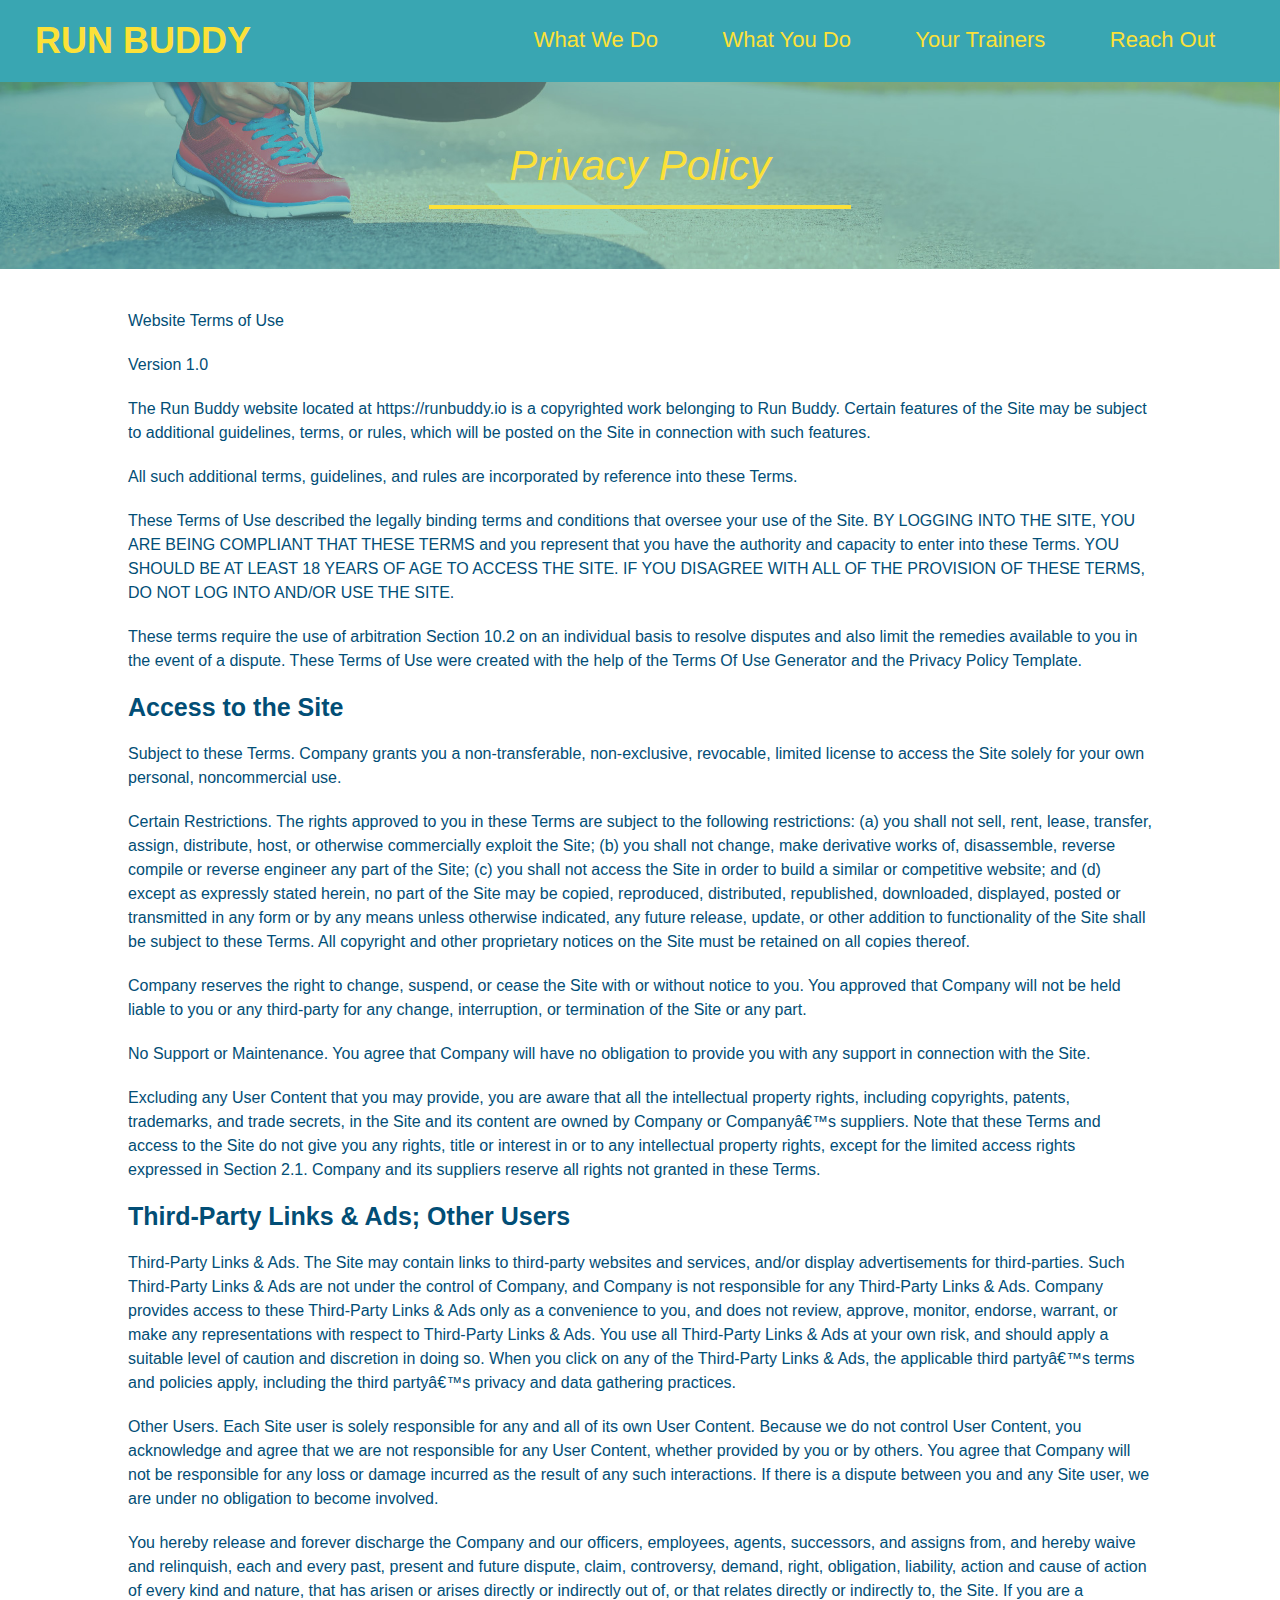
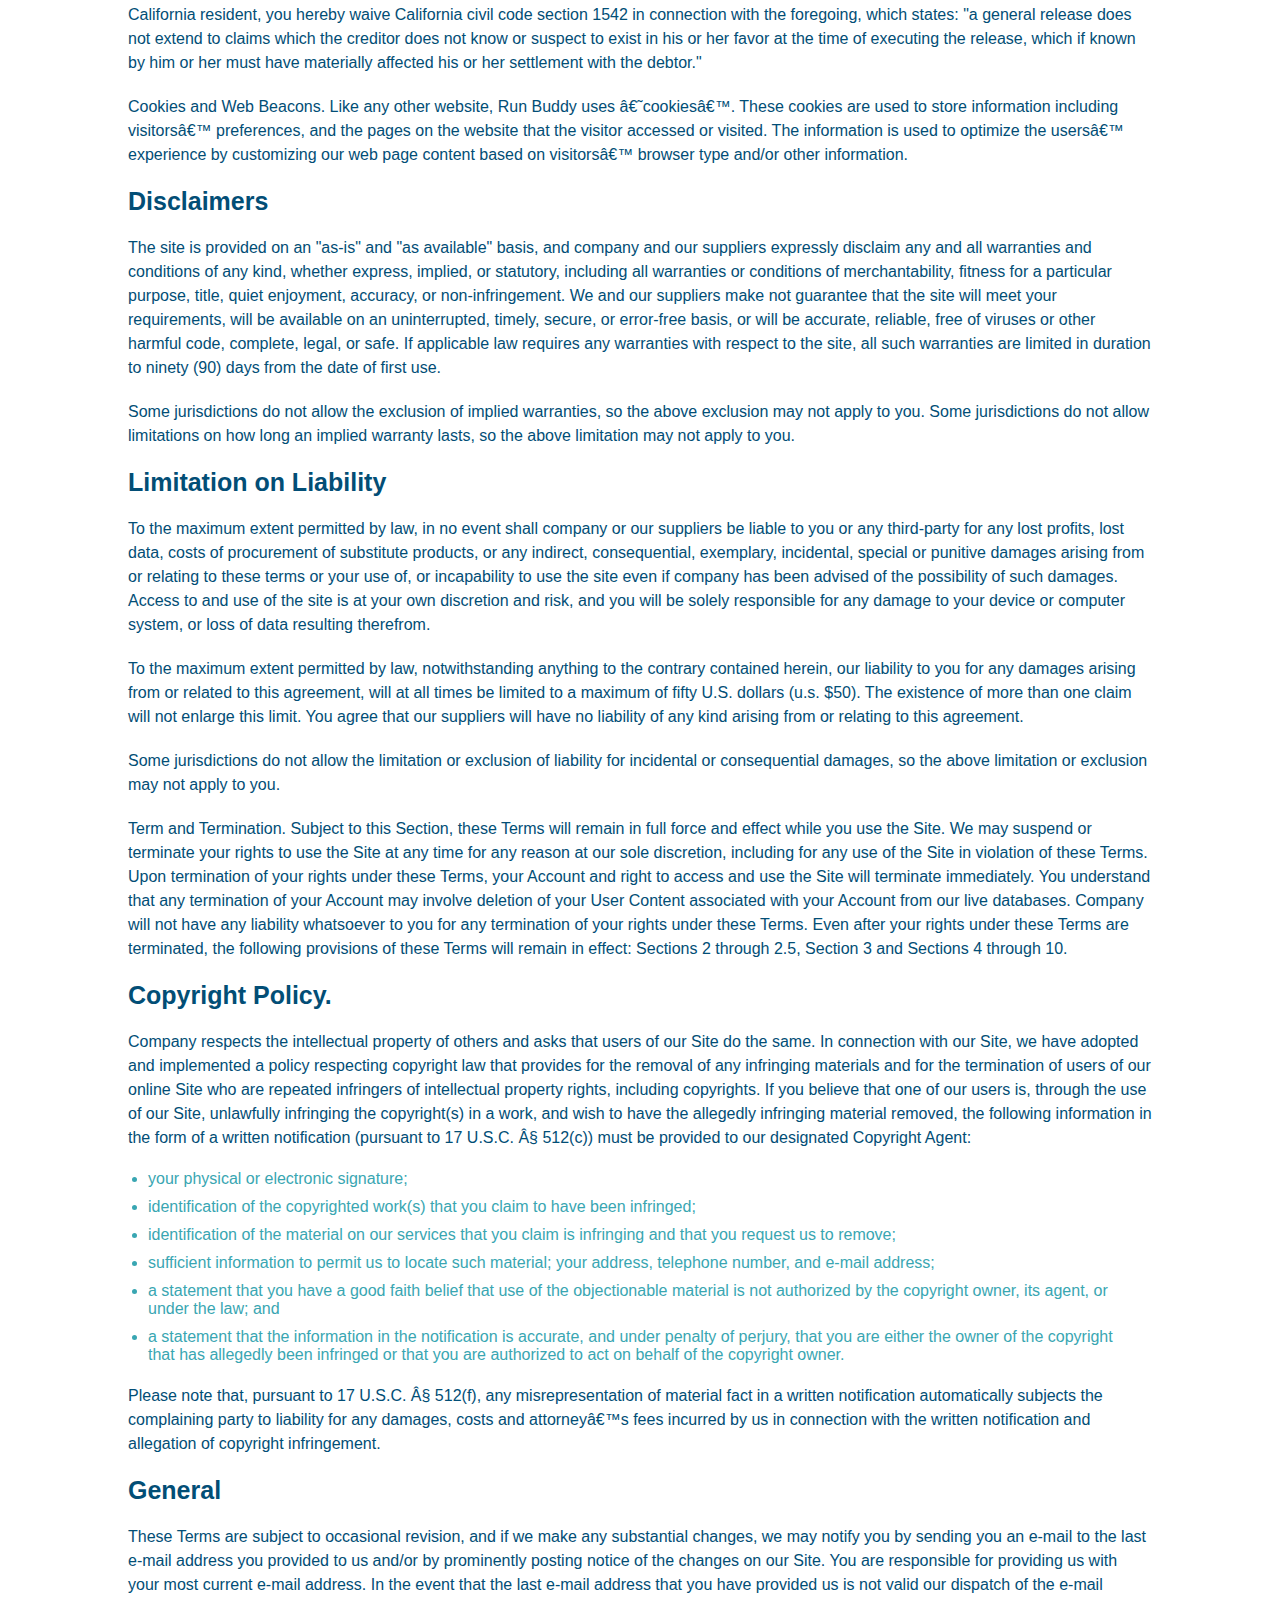
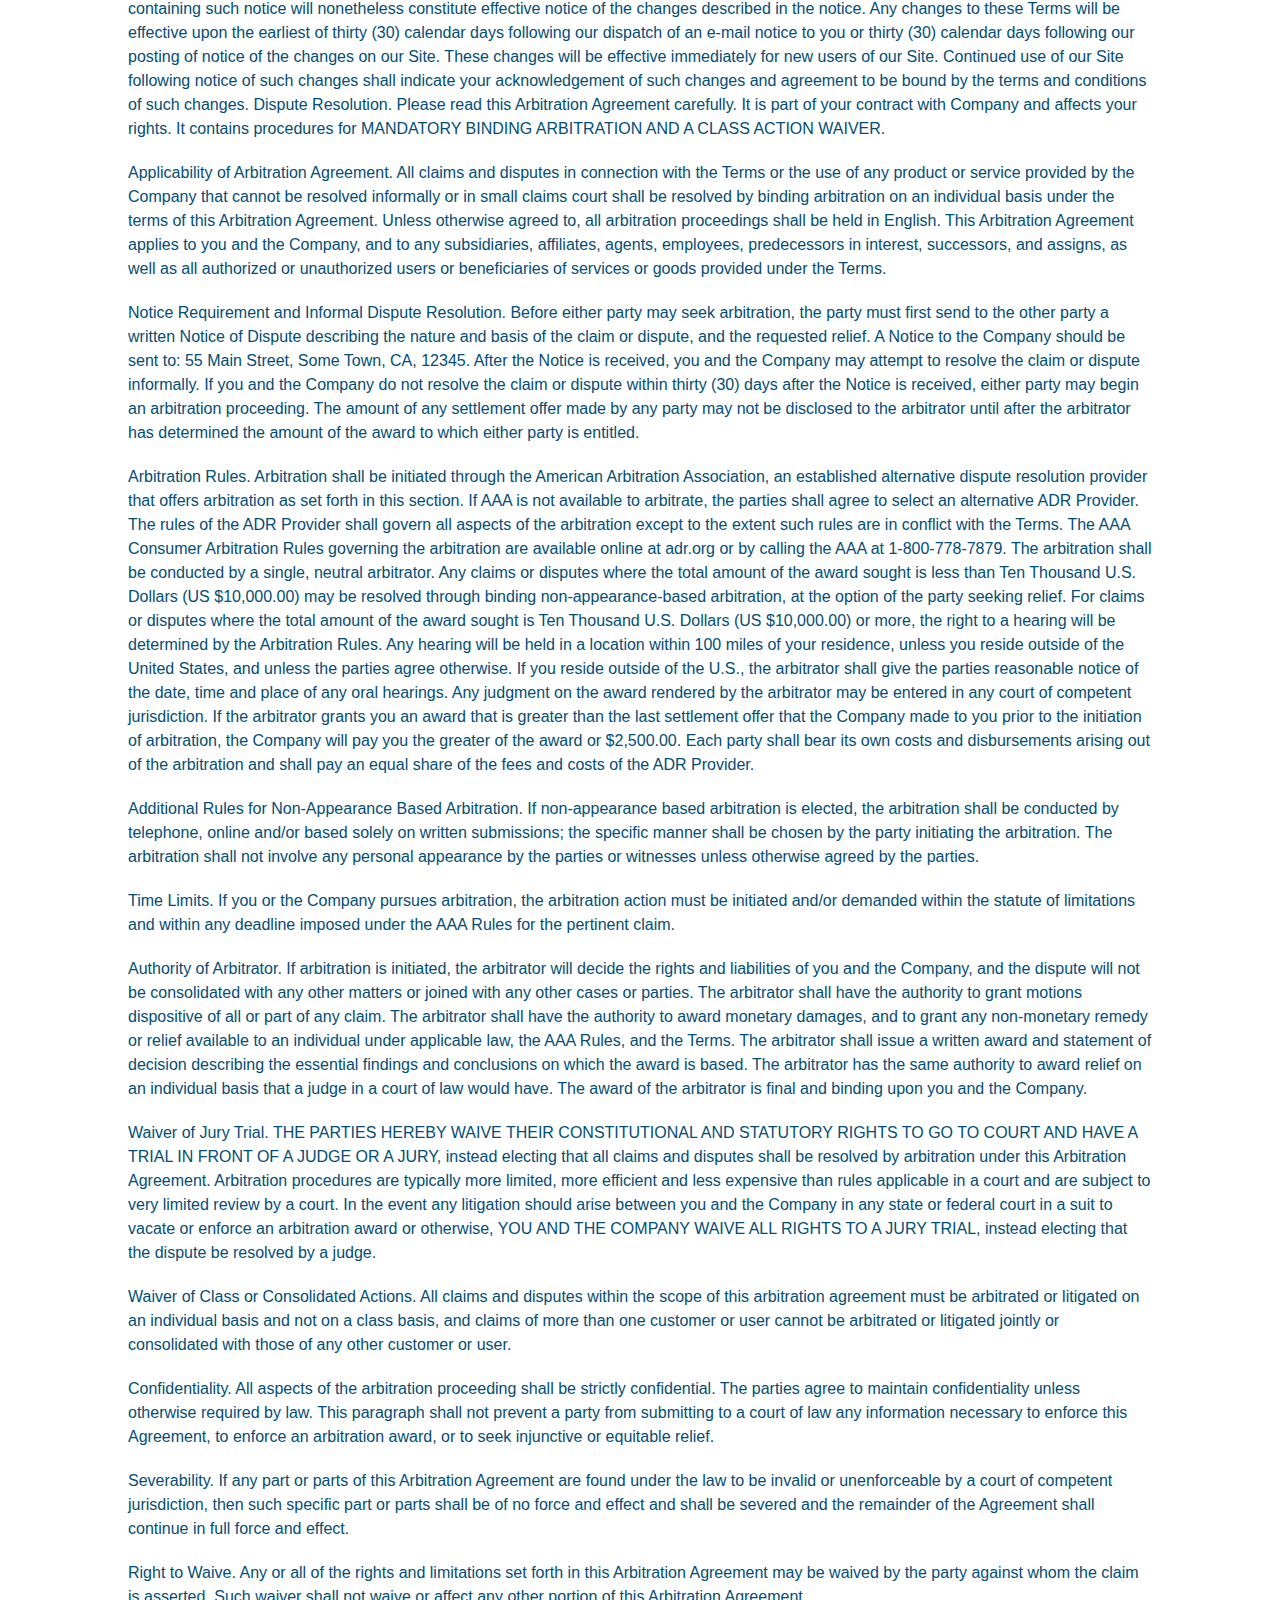
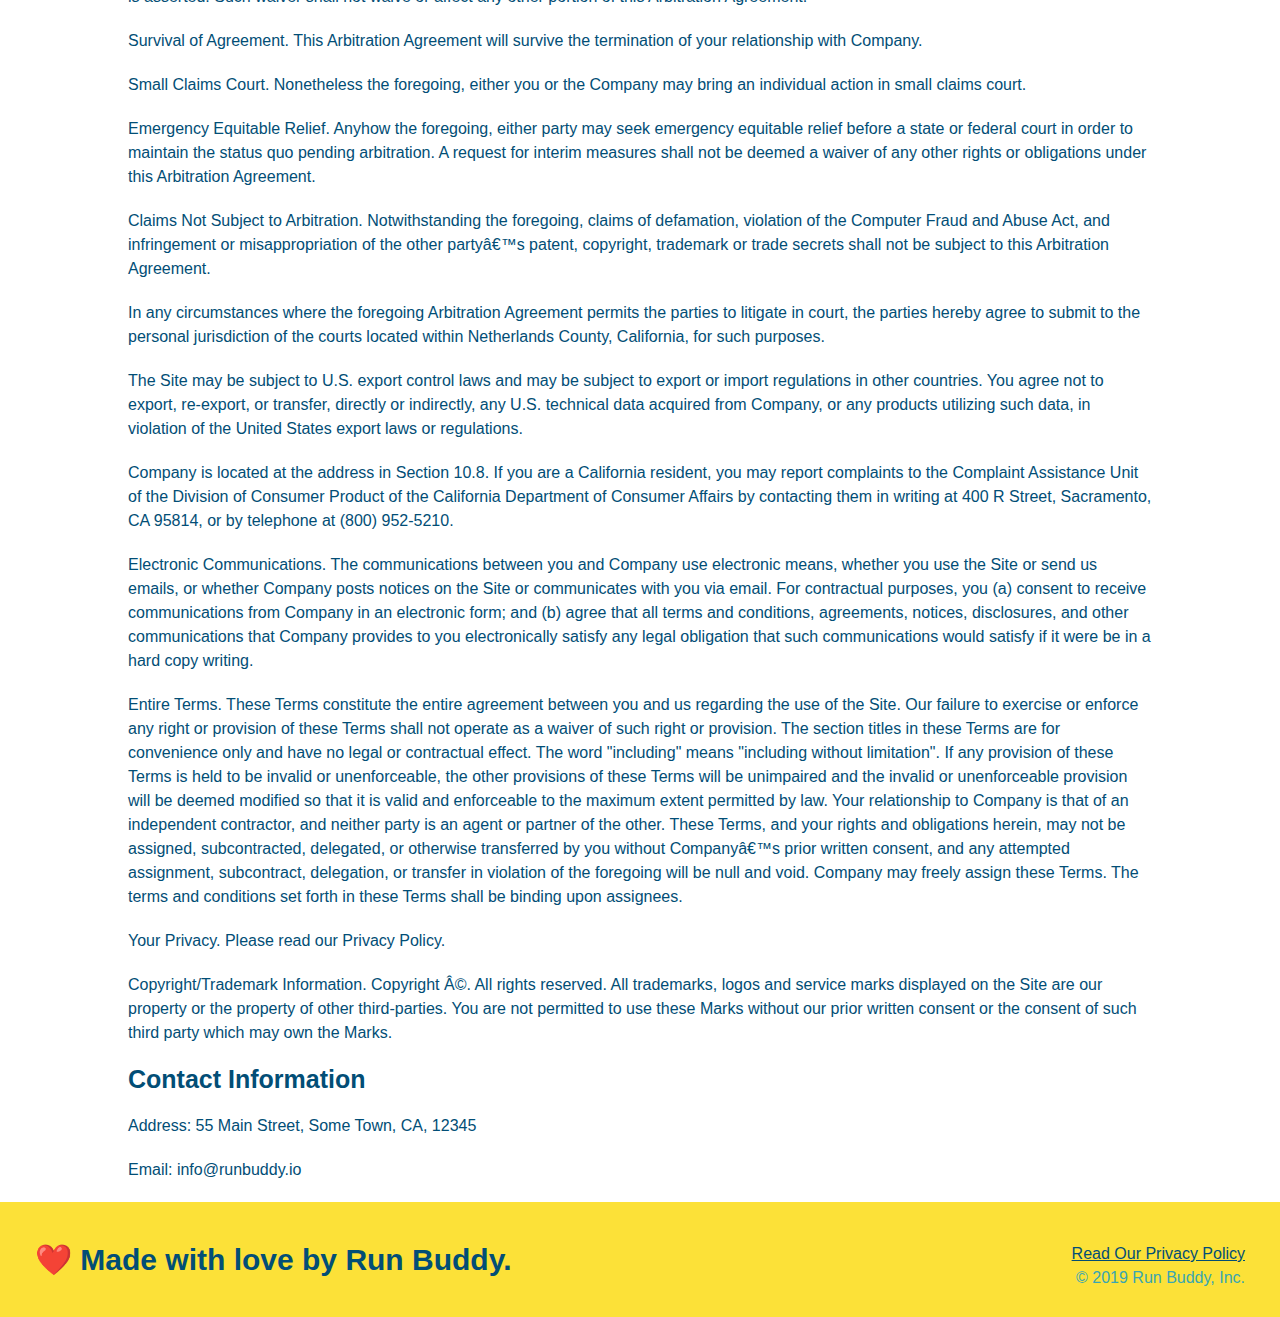
==== privacy-policy.html @ 706ceb92 "adding privacy policy" ====
<!DOCTYPE html>
<html lang="en">

<head>
  <meta charset="UTF-8" />
  <title>Privacy Policy - Run Buddy</title>
  <link rel="stylesheet" href="./assets/css/style.css" />
  <link rel="stylesheet" href="./assets/css/secondary-styles.css" />

</head>

<body>
  <header>
    <h1>
      <a href="/">
        RUN BUDDY
      </a>
    </h1>
    <nav>
      <!-- Unordered list element -->
      <ul>
        <!-- List item element-->
        <li>
          <!-- Anchor element -->
          <a href="./index.html#what-we-do">What We Do</a>
        </li>
        <li>
          <a href="./index.html#what-you-do">What You Do</a>
        </li>
        <li>
          <a href="./index.html#your-trainers">Your Trainers</a>
        </li>
        <li>
          <a href="./index.html#reach-out">Reach Out</a>
        </li>
      </ul>
    </nav>
  </header>

  <section class="hero">
    <h2 class="page-title">
      Privacy Policy
    </h2>
  </section>

  <article class="secondary-content">

    <p>
      Website Terms of Use
    </p>

    <p>
      Version 1.0
    </p>

    <p>
      The Run Buddy website located at https://runbuddy.io is a copyrighted work belonging to Run Buddy. Certain
      features of the Site may be subject to additional guidelines, terms, or rules, which will be posted on the Site
      in connection with such features.
    </p>

    <p>
      All such additional terms, guidelines, and rules are incorporated by reference into these Terms.
    </p>

    <p>
      These Terms of Use described the legally binding terms and conditions that oversee your use of the Site. BY
      LOGGING INTO THE SITE, YOU ARE BEING COMPLIANT THAT THESE TERMS and you represent that you have the authority
      and capacity to enter into these Terms. YOU SHOULD BE AT LEAST 18 YEARS OF AGE TO ACCESS THE SITE. IF YOU
      DISAGREE WITH ALL OF THE PROVISION OF THESE TERMS, DO NOT LOG INTO AND/OR USE THE SITE.
    </p>

    <p>
      These terms require the use of arbitration Section 10.2 on an individual basis to resolve disputes and also
      limit the remedies available to you in the event of a dispute. These Terms of Use were created with the help of
      the Terms Of Use Generator and the Privacy Policy Template.
    </p>

    <h3>
      Access to the Site
    </h3>

    <p>
      Subject to these Terms. Company grants you a non-transferable, non-exclusive, revocable, limited license to
      access the Site solely for your own personal, noncommercial use.
    </p>

    <p>
      Certain Restrictions. The rights approved to you in these Terms are subject to the following restrictions: (a)
      you shall not sell, rent, lease, transfer, assign, distribute, host, or otherwise commercially exploit the Site;
      (b) you shall not change, make derivative works of, disassemble, reverse compile or reverse engineer any part of
      the Site; (c) you shall not access the Site in order to build a similar or competitive website; and (d) except
      as expressly stated herein, no part of the Site may be copied, reproduced, distributed, republished, downloaded,
      displayed, posted or transmitted in any form or by any means unless otherwise indicated, any future release,
      update, or other addition to functionality of the Site shall be subject to these Terms. All copyright and other
      proprietary notices on the Site must be retained on all copies thereof.
    </p>

    <p>
      Company reserves the right to change, suspend, or cease the Site with or without notice to you. You approved
      that Company will not be held liable to you or any third-party for any change, interruption, or termination of
      the Site or any part.
    </p>

    <p>
      No Support or Maintenance. You agree that Company will have no obligation to provide you with any support in
      connection with the Site.
    </p>

    <p>
      Excluding any User Content that you may provide, you are aware that all the intellectual property rights,
      including copyrights, patents, trademarks, and trade secrets, in the Site and its content are owned by Company
      or Companyâ€™s suppliers. Note that these Terms and access to the Site do not give you any rights, title or
      interest in or to any intellectual property rights, except for the limited access rights expressed in Section
      2.1. Company and its suppliers reserve all rights not granted in these Terms.
    </p>

    <h3>
      Third-Party Links & Ads; Other Users
    </h3>

    <p>
      Third-Party Links & Ads. The Site may contain links to third-party websites and services, and/or display
      advertisements for third-parties. Such Third-Party Links & Ads are not under the control of Company, and Company
      is not responsible for any Third-Party Links & Ads. Company provides access to these Third-Party Links & Ads
      only as a convenience to you, and does not review, approve, monitor, endorse, warrant, or make any
      representations with respect to Third-Party Links & Ads. You use all Third-Party Links & Ads at your own risk,
      and should apply a suitable level of caution and discretion in doing so. When you click on any of the
      Third-Party Links & Ads, the applicable third partyâ€™s terms and policies apply, including the third partyâ€™s
      privacy and data gathering practices.
    </p>

    <p>
      Other Users. Each Site user is solely responsible for any and all of its own User Content. Because we do not
      control User Content, you acknowledge and agree that we are not responsible for any User Content, whether
      provided by you or by others. You agree that Company will not be responsible for any loss or damage incurred as
      the result of any such interactions. If there is a dispute between you and any Site user, we are under no
      obligation to become involved.
    </p>

    <p>
      You hereby release and forever discharge the Company and our officers, employees, agents, successors, and
      assigns from, and hereby waive and relinquish, each and every past, present and future dispute, claim,
      controversy, demand, right, obligation, liability, action and cause of action of every kind and nature, that has
      arisen or arises directly or indirectly out of, or that relates directly or indirectly to, the Site. If you are
      a California resident, you hereby waive California civil code section 1542 in connection with the foregoing,
      which states: "a general release does not extend to claims which the creditor does not know or suspect to exist
      in his or her favor at the time of executing the release, which if known by him or her must have materially
      affected his or her settlement with the debtor."
    </p>

    <p>
      Cookies and Web Beacons. Like any other website, Run Buddy uses â€˜cookiesâ€™. These cookies are used to store
      information including visitorsâ€™ preferences, and the pages on the website that the visitor accessed or visited.
      The information is used to optimize the usersâ€™ experience by customizing our web page content based on
      visitorsâ€™
      browser type and/or other information.
    </p>

    <h3>
      Disclaimers
    </h3>

    <p>
      The site is provided on an "as-is" and "as available" basis, and company and our suppliers expressly disclaim
      any and all warranties and conditions of any kind, whether express, implied, or statutory, including all
      warranties or conditions of merchantability, fitness for a particular purpose, title, quiet enjoyment, accuracy,
      or non-infringement. We and our suppliers make not guarantee that the site will meet your requirements, will be
      available on an uninterrupted, timely, secure, or error-free basis, or will be accurate, reliable, free of
      viruses or other harmful code, complete, legal, or safe. If applicable law requires any warranties with respect
      to the site, all such warranties are limited in duration to ninety (90) days from the date of first use.
    </p>

    <p>
      Some jurisdictions do not allow the exclusion of implied warranties, so the above exclusion may not apply to
      you. Some jurisdictions do not allow limitations on how long an implied warranty lasts, so the above limitation
      may not apply to you.
    </p>

    <h3>
      Limitation on Liability
    </h3>

    <p>
      To the maximum extent permitted by law, in no event shall company or our suppliers be liable to you or any
      third-party for any lost profits, lost data, costs of procurement of substitute products, or any indirect,
      consequential, exemplary, incidental, special or punitive damages arising from or relating to these terms or
      your use of, or incapability to use the site even if company has been advised of the possibility of such
      damages. Access to and use of the site is at your own discretion and risk, and you will be solely responsible
      for any damage to your device or computer system, or loss of data resulting therefrom.
    </p>

    <p>
      To the maximum extent permitted by law, notwithstanding anything to the contrary contained herein, our liability
      to you for any damages arising from or related to this agreement, will at all times be limited to a maximum of
      fifty U.S. dollars (u.s. $50). The existence of more than one claim will not enlarge this limit. You agree that
      our suppliers will have no liability of any kind arising from or relating to this agreement.
    </p>

    <p>
      Some jurisdictions do not allow the limitation or exclusion of liability for incidental or consequential
      damages, so the above limitation or exclusion may not apply to you.
    </p>

    <p>
      Term and Termination. Subject to this Section, these Terms will remain in full force and effect while you use
      the Site. We may suspend or terminate your rights to use the Site at any time for any reason at our sole
      discretion, including for any use of the Site in violation of these Terms. Upon termination of your rights under
      these Terms, your Account and right to access and use the Site will terminate immediately. You understand that
      any termination of your Account may involve deletion of your User Content associated with your Account from our
      live databases. Company will not have any liability whatsoever to you for any termination of your rights under
      these Terms. Even after your rights under these Terms are terminated, the following provisions of these Terms
      will remain in effect: Sections 2 through 2.5, Section 3 and Sections 4 through 10.
    </p>

    <h3>
      Copyright Policy.
    </h3>

    <p>
      Company respects the intellectual property of others and asks that users of our Site do the same. In connection
      with our Site, we have adopted and implemented a policy respecting copyright law that provides for the removal
      of any infringing materials and for the termination of users of our online Site who are repeated infringers of
      intellectual property rights, including copyrights. If you believe that one of our users is, through the use of
      our Site, unlawfully infringing the copyright(s) in a work, and wish to have the allegedly infringing material
      removed, the following information in the form of a written notification (pursuant to 17 U.S.C. Â§ 512(c)) must
      be provided to our designated Copyright Agent:
    </p>

    <ul>
      <li>
        your physical or electronic signature;
      </li>
      <li>
        identification of the copyrighted work(s) that you claim to have been infringed;
      </li>
      <li>
        identification of the material on our services that you claim is infringing and that you request us to remove;
      </li>
      <li>
        sufficient information to permit us to locate such material; your address, telephone number, and e-mail
        address;
      </li>
      <li>
        a statement that you have a good faith belief that use of the objectionable material is not authorized by the
        copyright owner, its agent, or under the law; and
      </li>
      <li>
        a statement that the information in the notification is accurate, and under penalty of perjury, that you are
        either the owner of the copyright that has allegedly been infringed or that you are authorized to act on
        behalf of the copyright owner.
      </li>
    </ul>

    <p>
      Please note that, pursuant to 17 U.S.C. Â§ 512(f), any misrepresentation of material fact in a written
      notification automatically subjects the complaining party to liability for any damages, costs and attorneyâ€™s
      fees incurred by us in connection with the written notification and allegation of copyright infringement.
    </p>

    <h3>
      General
    </h3>

    <p>
      These Terms are subject to occasional revision, and if we make any substantial changes, we may notify you by
      sending you an e-mail to the last e-mail address you provided to us and/or by prominently posting notice of the
      changes on our Site. You are responsible for providing us with your most current e-mail address. In the event
      that the last e-mail address that you have provided us is not valid our dispatch of the e-mail containing such
      notice will nonetheless constitute effective notice of the changes described in the notice. Any changes to these
      Terms will be effective upon the earliest of thirty (30) calendar days following our dispatch of an e-mail
      notice to you or thirty (30) calendar days following our posting of notice of the changes on our Site. These
      changes will be effective immediately for new users of our Site. Continued use of our Site following notice of
      such changes shall indicate your acknowledgement of such changes and agreement to be bound by the terms and
      conditions of such changes. Dispute Resolution. Please read this Arbitration Agreement carefully. It is part of
      your contract with Company and affects your rights. It contains procedures for MANDATORY BINDING ARBITRATION AND
      A CLASS ACTION WAIVER.
    </p>

    <p>
      Applicability of Arbitration Agreement. All claims and disputes in connection with the Terms or the use of any
      product or service provided by the Company that cannot be resolved informally or in small claims court shall be
      resolved by binding arbitration on an individual basis under the terms of this Arbitration Agreement. Unless
      otherwise agreed to, all arbitration proceedings shall be held in English. This Arbitration Agreement applies to
      you and the Company, and to any subsidiaries, affiliates, agents, employees, predecessors in interest,
      successors, and assigns, as well as all authorized or unauthorized users or beneficiaries of services or goods
      provided under the Terms.
    </p>

    <p>
      Notice Requirement and Informal Dispute Resolution. Before either party may seek arbitration, the party must
      first send to the other party a written Notice of Dispute describing the nature and basis of the claim or
      dispute, and the requested relief. A Notice to the Company should be sent to: 55 Main Street, Some Town, CA,
      12345. After the Notice is received, you and the Company may attempt to resolve the claim or dispute informally.
      If you and the Company do not resolve the claim or dispute within thirty (30) days after the Notice is received,
      either party may begin an arbitration proceeding. The amount of any settlement offer made by any party may not
      be disclosed to the arbitrator until after the arbitrator has determined the amount of the award to which either
      party is entitled.
    </p>

    <p>
      Arbitration Rules. Arbitration shall be initiated through the American Arbitration Association, an established
      alternative dispute resolution provider that offers arbitration as set forth in this section. If AAA is not
      available to arbitrate, the parties shall agree to select an alternative ADR Provider. The rules of the ADR
      Provider shall govern all aspects of the arbitration except to the extent such rules are in conflict with the
      Terms. The AAA Consumer Arbitration Rules governing the arbitration are available online at adr.org or by
      calling the AAA at 1-800-778-7879. The arbitration shall be conducted by a single, neutral arbitrator. Any
      claims or disputes where the total amount of the award sought is less than Ten Thousand U.S. Dollars (US
      $10,000.00) may be resolved through binding non-appearance-based arbitration, at the option of the party seeking
      relief. For claims or disputes where the total amount of the award sought is Ten Thousand U.S. Dollars (US
      $10,000.00) or more, the right to a hearing will be determined by the Arbitration Rules. Any hearing will be
      held in a location within 100 miles of your residence, unless you reside outside of the United States, and
      unless the parties agree otherwise. If you reside outside of the U.S., the arbitrator shall give the parties
      reasonable notice of the date, time and place of any oral hearings. Any judgment on the award rendered by the
      arbitrator may be entered in any court of competent jurisdiction. If the arbitrator grants you an award that is
      greater than the last settlement offer that the Company made to you prior to the initiation of arbitration, the
      Company will pay you the greater of the award or $2,500.00. Each party shall bear its own costs and
      disbursements arising out of the arbitration and shall pay an equal share of the fees and costs of the ADR
      Provider.
    </p>

    <p>
      Additional Rules for Non-Appearance Based Arbitration. If non-appearance based arbitration is elected, the
      arbitration shall be conducted by telephone, online and/or based solely on written submissions; the specific
      manner shall be chosen by the party initiating the arbitration. The arbitration shall not involve any personal
      appearance by the parties or witnesses unless otherwise agreed by the parties.
    </p>

    <p>
      Time Limits. If you or the Company pursues arbitration, the arbitration action must be initiated and/or demanded
      within the statute of limitations and within any deadline imposed under the AAA Rules for the pertinent claim.
    </p>

    <p>
      Authority of Arbitrator. If arbitration is initiated, the arbitrator will decide the rights and liabilities of
      you and the Company, and the dispute will not be consolidated with any other matters or joined with any other
      cases or parties. The arbitrator shall have the authority to grant motions dispositive of all or part of any
      claim. The arbitrator shall have the authority to award monetary damages, and to grant any non-monetary remedy
      or relief available to an individual under applicable law, the AAA Rules, and the Terms. The arbitrator shall
      issue a written award and statement of decision describing the essential findings and conclusions on which the
      award is based. The arbitrator has the same authority to award relief on an individual basis that a judge in a
      court of law would have. The award of the arbitrator is final and binding upon you and the Company.
    </p>

    <p>
      Waiver of Jury Trial. THE PARTIES HEREBY WAIVE THEIR CONSTITUTIONAL AND STATUTORY RIGHTS TO GO TO COURT AND HAVE
      A TRIAL IN FRONT OF A JUDGE OR A JURY, instead electing that all claims and disputes shall be resolved by
      arbitration under this Arbitration Agreement. Arbitration procedures are typically more limited, more efficient
      and less expensive than rules applicable in a court and are subject to very limited review by a court. In the
      event any litigation should arise between you and the Company in any state or federal court in a suit to vacate
      or enforce an arbitration award or otherwise, YOU AND THE COMPANY WAIVE ALL RIGHTS TO A JURY TRIAL, instead
      electing that the dispute be resolved by a judge.
    </p>

    <p>
      Waiver of Class or Consolidated Actions. All claims and disputes within the scope of this arbitration agreement
      must be arbitrated or litigated on an individual basis and not on a class basis, and claims of more than one
      customer or user cannot be arbitrated or litigated jointly or consolidated with those of any other customer or
      user.
    </p>

    <p>
      Confidentiality. All aspects of the arbitration proceeding shall be strictly confidential. The parties agree to
      maintain confidentiality unless otherwise required by law. This paragraph shall not prevent a party from
      submitting to a court of law any information necessary to enforce this Agreement, to enforce an arbitration
      award, or to seek injunctive or equitable relief.
    </p>

    <p>
      Severability. If any part or parts of this Arbitration Agreement are found under the law to be invalid or
      unenforceable by a court of competent jurisdiction, then such specific part or parts shall be of no force and
      effect and shall be severed and the remainder of the Agreement shall continue in full force and effect.
    </p>

    <p>
      Right to Waive. Any or all of the rights and limitations set forth in this Arbitration Agreement may be waived
      by the party against whom the claim is asserted. Such waiver shall not waive or affect any other portion of this
      Arbitration Agreement.
    </p>

    <p>
      Survival of Agreement. This Arbitration Agreement will survive the termination of your relationship with
      Company.
    </p>

    <p>
      Small Claims Court. Nonetheless the foregoing, either you or the Company may bring an individual action in small
      claims court.
    </p>

    <p>
      Emergency Equitable Relief. Anyhow the foregoing, either party may seek emergency equitable relief before a
      state or federal court in order to maintain the status quo pending arbitration. A request for interim measures
      shall not be deemed a waiver of any other rights or obligations under this Arbitration Agreement.
    </p>

    <p>
      Claims Not Subject to Arbitration. Notwithstanding the foregoing, claims of defamation, violation of the
      Computer Fraud and Abuse Act, and infringement or misappropriation of the other partyâ€™s patent, copyright,
      trademark or trade secrets shall not be subject to this Arbitration Agreement.
    </p>

    <p>
      In any circumstances where the foregoing Arbitration Agreement permits the parties to litigate in court, the
      parties hereby agree to submit to the personal jurisdiction of the courts located within Netherlands County,
      California, for such purposes.
    </p>

    <p>
      The Site may be subject to U.S. export control laws and may be subject to export or import regulations in other
      countries. You agree not to export, re-export, or transfer, directly or indirectly, any U.S. technical data
      acquired from Company, or any products utilizing such data, in violation of the United States export laws or
      regulations.
    </p>

    <p>
      Company is located at the address in Section 10.8. If you are a California resident, you may report complaints
      to the Complaint Assistance Unit of the Division of Consumer Product of the California Department of Consumer
      Affairs by contacting them in writing at 400 R Street, Sacramento, CA 95814, or by telephone at (800) 952-5210.
    </p>

    <p>
      Electronic Communications. The communications between you and Company use electronic means, whether you use the
      Site or send us emails, or whether Company posts notices on the Site or communicates with you via email. For
      contractual purposes, you (a) consent to receive communications from Company in an electronic form; and (b)
      agree that all terms and conditions, agreements, notices, disclosures, and other communications that Company
      provides to you electronically satisfy any legal obligation that such communications would satisfy if it were be
      in a hard copy writing.
    </p>

    <p>
      Entire Terms. These Terms constitute the entire agreement between you and us regarding the use of the Site. Our
      failure to exercise or enforce any right or provision of these Terms shall not operate as a waiver of such right
      or provision. The section titles in these Terms are for convenience only and have no legal or contractual
      effect. The word "including" means "including without limitation". If any provision of these Terms is held to be
      invalid or unenforceable, the other provisions of these Terms will be unimpaired and the invalid or
      unenforceable provision will be deemed modified so that it is valid and enforceable to the maximum extent
      permitted by law. Your relationship to Company is that of an independent contractor, and neither party is an
      agent or partner of the other. These Terms, and your rights and obligations herein, may not be assigned,
      subcontracted, delegated, or otherwise transferred by you without Companyâ€™s prior written consent, and any
      attempted assignment, subcontract, delegation, or transfer in violation of the foregoing will be null and void.
      Company may freely assign these Terms. The terms and conditions set forth in these Terms shall be binding upon
      assignees.
    </p>

    <p>
      Your Privacy. Please read our Privacy Policy.
    </p>

    <p>
      Copyright/Trademark Information. Copyright Â©. All rights reserved. All trademarks, logos and service marks
      displayed on the Site are our property or the property of other third-parties. You are not permitted to use
      these Marks without our prior written consent or the consent of such third party which may own the Marks.
    </p>

    <h3>
      Contact Information
    </h3>

    <p>
      Address: 55 Main Street, Some Town, CA, 12345
    </p>

    <p>
      Email: info@runbuddy.io
    </p>

  </article>


  <!-- footer -->
  <footer>
    <h2>❤️ Made with love by Run Buddy.</h2>
    <div>
      <a href="#">Read Our Privacy Policy</a><br />
      &copy; 2019 Run Buddy, Inc.
    </div>
  </footer>
</body>

</html>
---- assets/css/style.css ----
* {
  margin: 0;
  padding: 0;
  box-sizing: border-box;
}

body {
  /* more on this crazy alphanumerical value in a minute! */
  color: #39a6b2;
  font-family: Helvetica, Arial, sans-serif;
}

/* apply styles to <header> */
header {
  padding: 20px 35px;
  background-color: #39a6b2;
}

header h1 {
  font-weight: bold;
  font-size: 36px;
  color: #fce138;
  margin: 0;
  display: inline;
}
header a {
  text-decoration: none;
  color: #fce138;
}

header nav {
  float: right;
  margin: 7px 0;
}

header nav ul li {
  display: inline;
}

header nav ul li a {
  margin: 0 30px;
  font-weight: lighter;
  font-size: 22px;
}

footer {
  background: #fce138;
  width: 100%;
  padding: 40px 35px;
}

footer h2 {
  display: inline;
  color: #024e76;
  font-size: 30px;
  margin: 0;
}

footer div {
  float: right;
  line-height: 1.5;
  text-align: right;
}

footer a {
  color: #024e76;
}

section {
  padding: 60px;
}

/* Hero Style Start */
.hero {
  background-image: url('../images/hero-bg.jpg');
  height: 600px;
  background-size: cover;
  background-position: center;
  position: relative;
}
/* Hero Style End */

.hero-form {
  border: 3px solid #024e76;
  background-color: #fce138;
  padding: 20px;
  width: 500px;
  color: #024e76;
  position: absolute;
  bottom: 120px;
  right: 140px;
}

.hero-form h3 {
  font-size: 24px;
  margin: 0;
}
.hero-form p {
  margin: 5px 0 15px 0;
}

.form-input {
  border: 1px solid #024e76;
  display: block;
  padding: 7px 15px;
  font-size: 16px;
  color: #024e76;
  width: 100%;
  margin-bottom: 15px;
}

.hero-form label {
  margin: 0 5px;
}

.hero-form button {
  color: #fce138;
  background-color: #024e76;
  border: none;
  padding: 10px 20px;
  font-size: 16px;
}

.intro {
  text-align: center;
}

.intro p {
  line-height: 1.7;
  color: #39a6b2;
  width: 80%;
  font-size: 20px;
  margin: 0 auto;
}

.steps {
  text-align: center;
  background: #fce138;
}

.steps div {
  margin-bottom: 80px;
}

.steps img {
  width: 15%;
  margin: 10px 0;
}

.steps h3 {
  color: #024e76;
  font-size: 46px;
  margin-top: 10px;
}

.steps p {
  color: #39a6b2;
  font-size: 23px;
}

.steps span {
  font-size: 38px;
}

.section-title {
  font-size: 55px;
  color: #024e76;
  margin-bottom: 35px;
  padding: 0 100px 20px 100px;
  display: inline-block;
  border-bottom: 3px solid;
}

.primary-border {
  border-color: #fce138;
}

.secondary-border {
  border-color: #39a6b2;
}

.trainers {
  text-align: center;
}

.trainer {
  width: 900px;
  margin: 0 auto 30px auto;
  background: #024e76;
  color: #fce138;
  overflow: auto;
}

.trainer img {
  width: 35%;
  float: left;
}

.trainer-bio {
  padding: 35px;
  float: left;
  width: 65%;
}

.trainer-bio h3 {
  font-size: 32px;
  margin-bottom: 8px;
}

.trainer-bio h4 {
  font-weight: lighter;
  font-size: 26px;
  margin-bottom: 25px;
}

.trainer-bio p {
  font-size: 17px;
  line-height: 1.3;
}

.text-left {
  text-align: left;
}

.text-right {
  text-align: right;
}

/* REACH OUT STYLES START */
.contact {
  text-align: center;
  background: #024e76;
}

.contact h2 {
  color: #fce138;
}

.contact-info iframe {
  width: 400px;
  height: 400px;
}

.contact-info div {
  width: 410px;
  display: inline-block;
  vertical-align: top;
  text-align: left;
  margin: 30px 0 0 60px;
  color: white;
}

.contact-info h3 {
  color: #fce138;
  font-size: 32px;
}

.contact-info p,
.contact-info address {
  margin: 20px 0;
  line-height: 1.5;
  font-size: 20px;
  font-style: normal;
}

.contact-info a {
  color: #fce138;
}

/* REACH OUT STYLES END */
---- assets/css/secondary-styles.css ----
.hero {
  background-position: bottom;
  height: auto;
  text-align: center;
  margin-bottom: 40px;
}

.page-title {
  color: #fce138;
  display: inline-block;
  border-bottom: 4px solid #fce138;
  padding: 0 80px 15px 80px;
  font-weight: normal;
  font-size: 42px;
  font-style: italic;
}

.secondary-content {
  width: 80%;
  margin: 0 auto;
  color: #024e76;
}

.secondary-content h3 {
  font-size: 25px;
  margin: 20px 0;
}

.secondary-content p {
  font-size: 16px;
  line-height: 1.5;
  margin: 20px 0;
}

.secondary-content ul {
  margin: 15px 20px;
}

.secondary-content li {
  color: #39a6b2;
  margin: 10px 0;
}
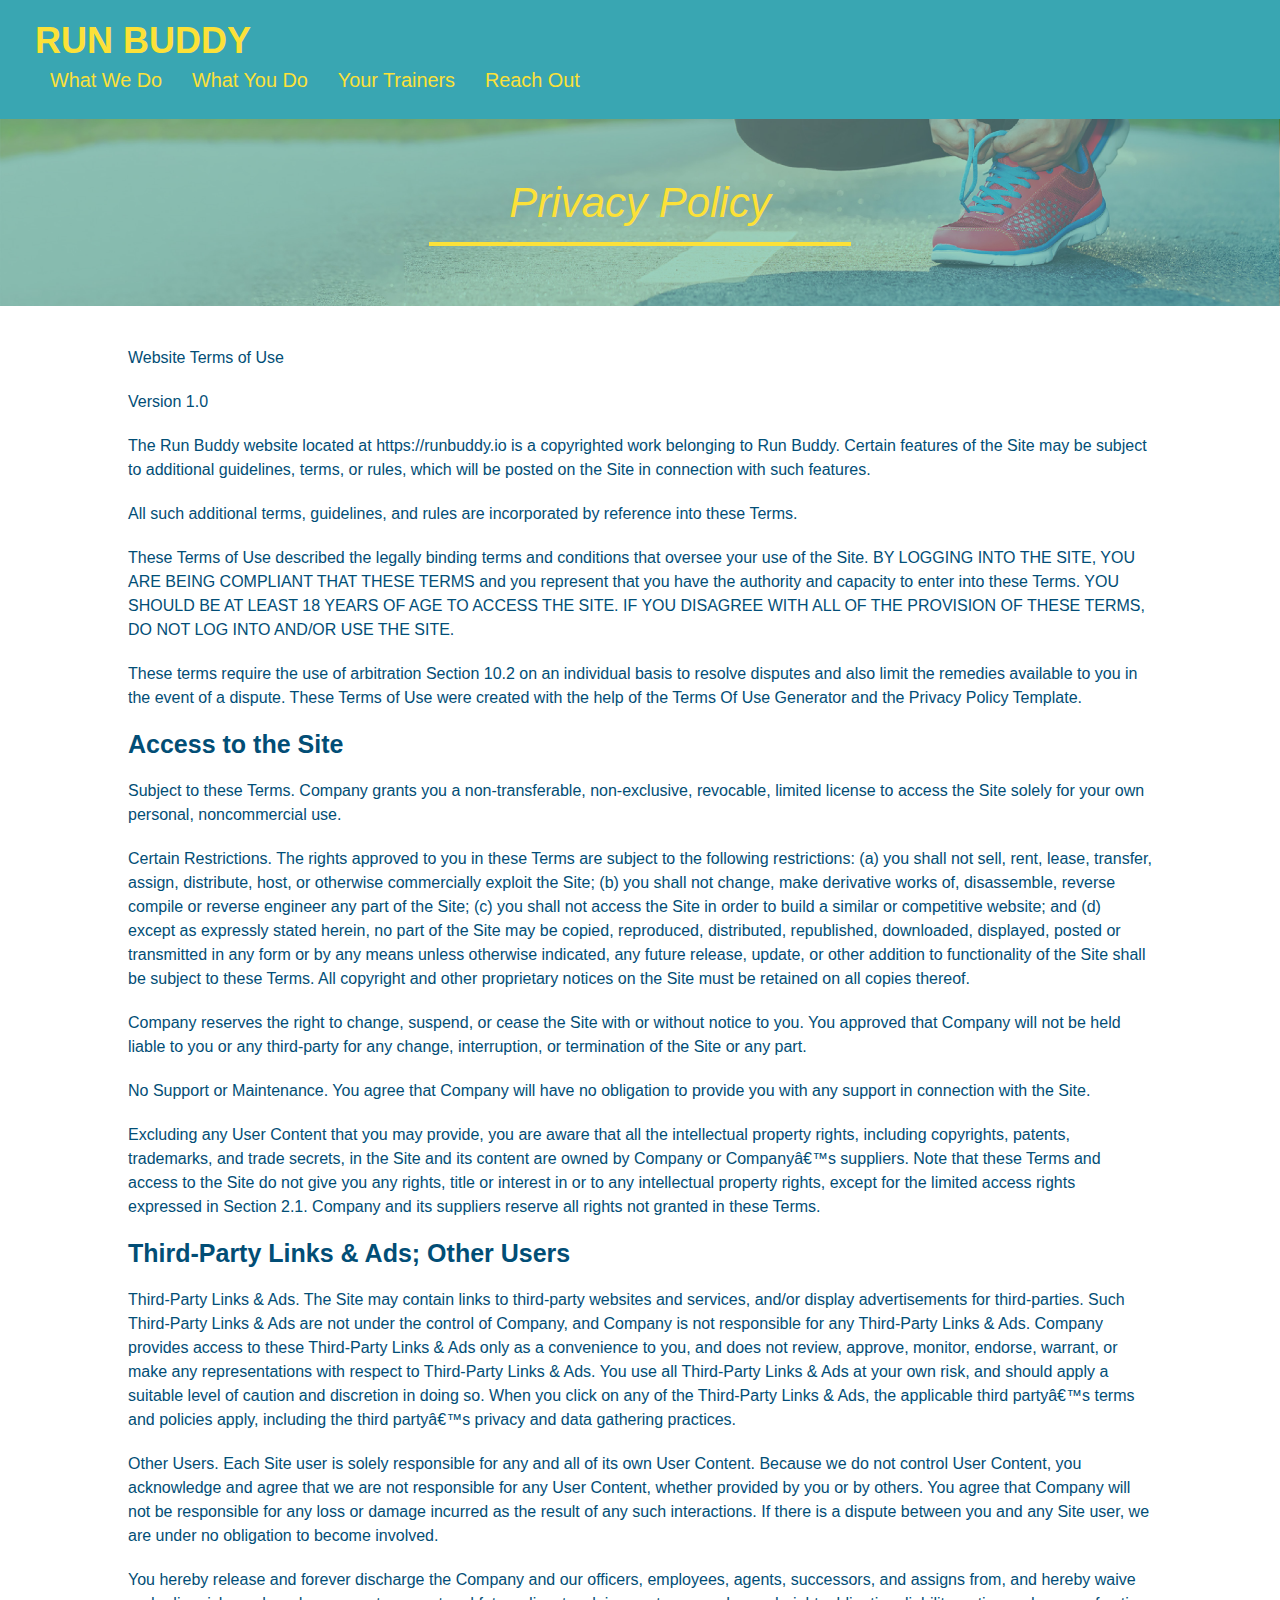
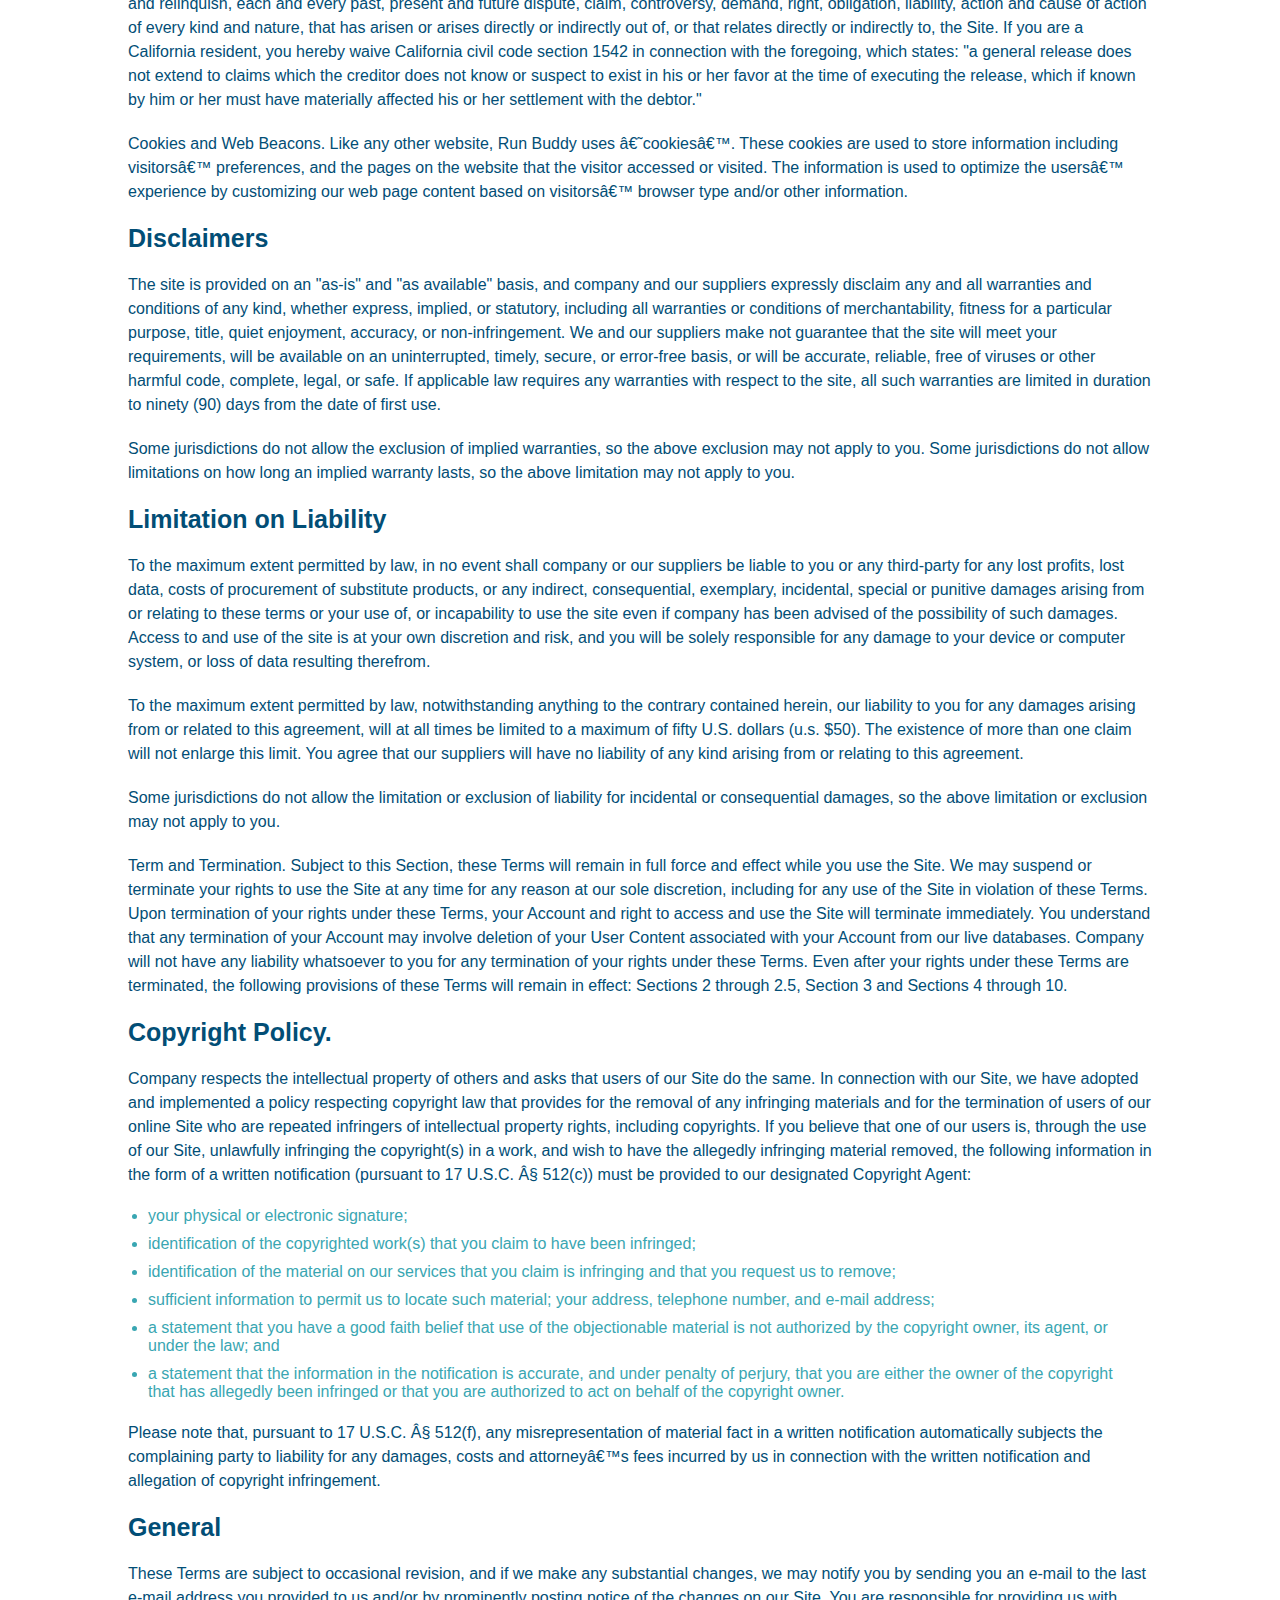
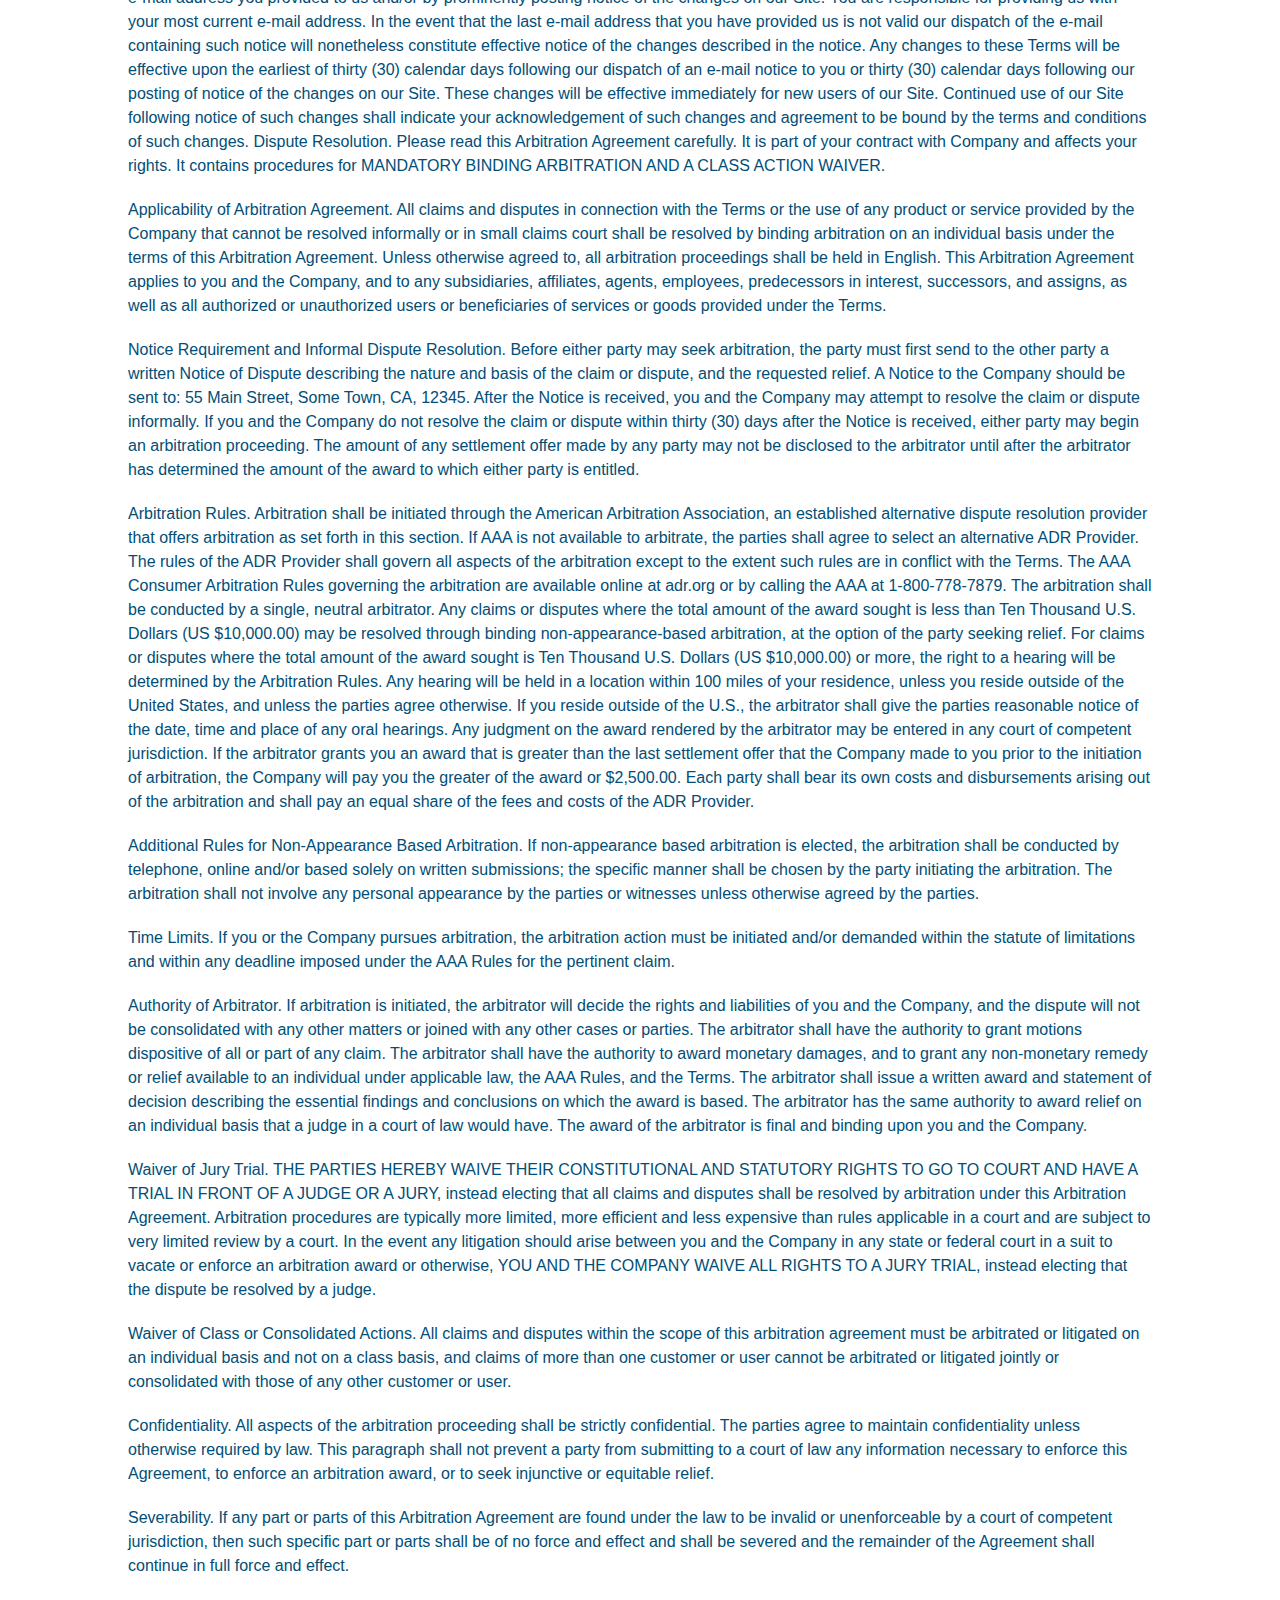
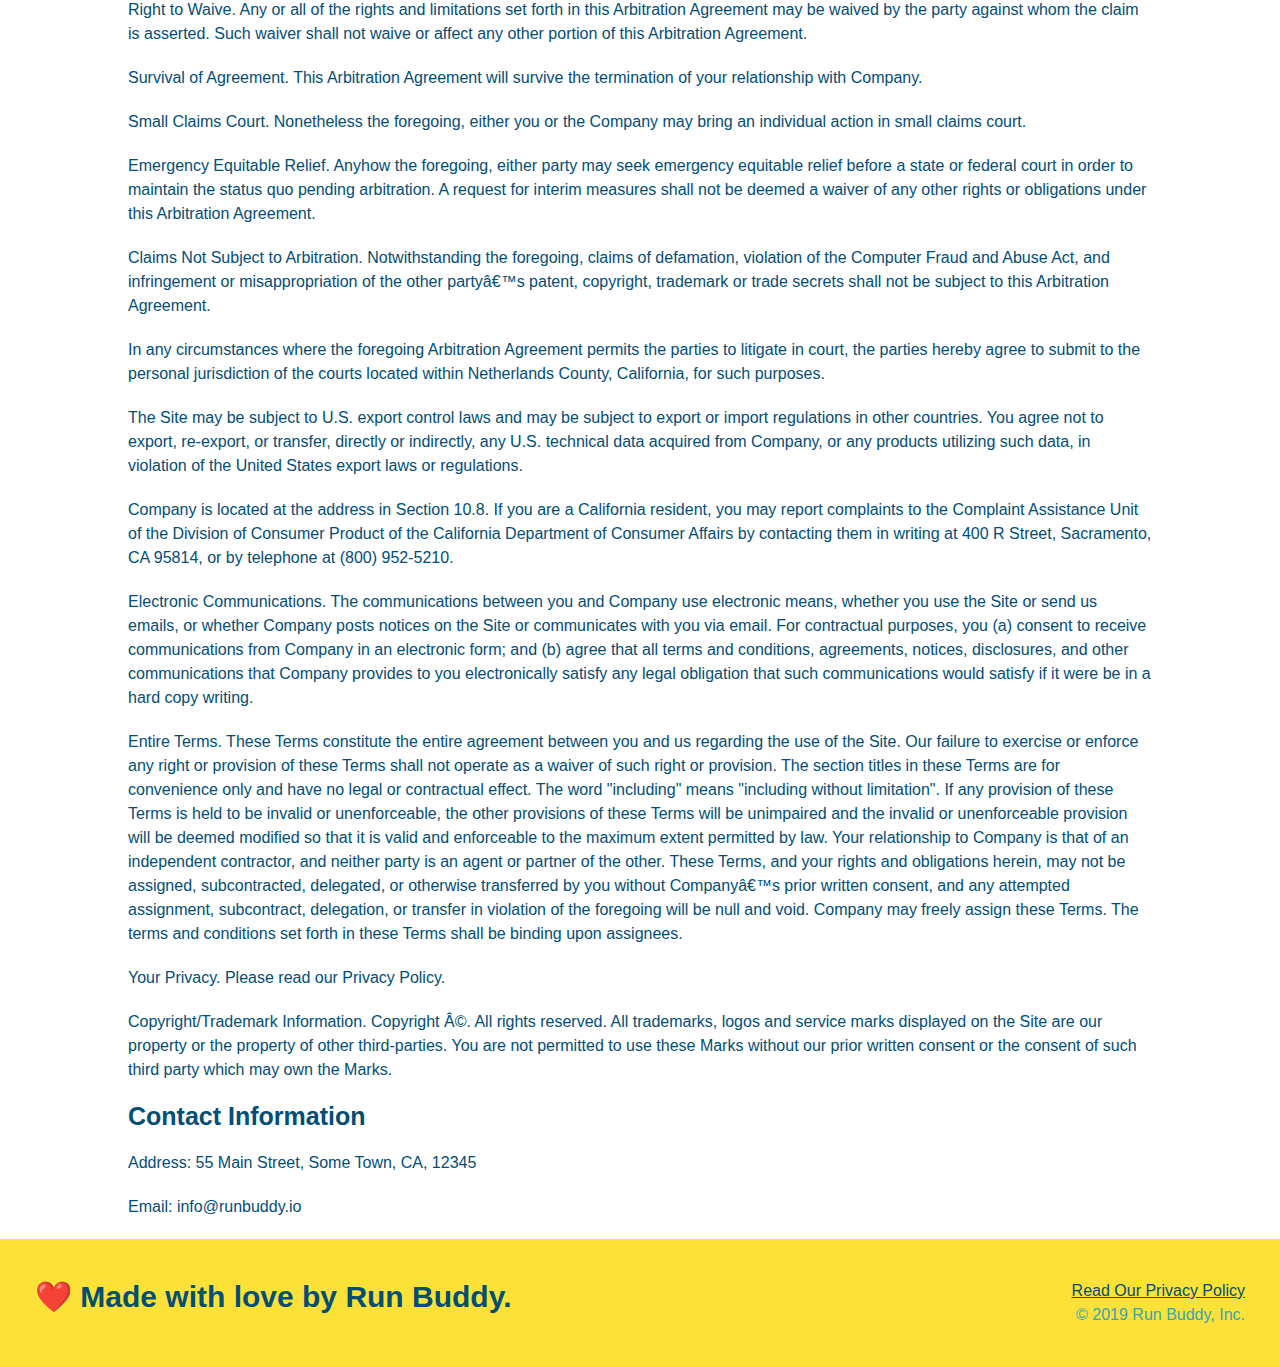
==== commit 422a4fe6: "Add responsive for smaller screens" ====
--- a/privacy-policy.html
+++ b/privacy-policy.html
@@ -3,6 +3,7 @@
 
 <head>
   <meta charset="UTF-8" />
+  <meta name="viewport" content="width=device-width, initial-scale=1.0" />
   <title>Privacy Policy - Run Buddy</title>
   <link rel="stylesheet" href="./assets/css/style.css" />
   <link rel="stylesheet" href="./assets/css/secondary-styles.css" />
--- a/assets/css/style.css
+++ b/assets/css/style.css
@@ -12,16 +12,18 @@
 
 /* apply styles to <header> */
 header {
+  flex-wrap: wrap;
+  justify-content: space-between;
   padding: 20px 35px;
   background-color: #39a6b2;
 }
 
 header h1 {
+  display: flex;
   font-weight: bold;
   font-size: 36px;
   color: #fce138;
   margin: 0;
-  display: inline;
 }
 header a {
   text-decoration: none;
@@ -29,35 +31,43 @@
 }
 
 header nav {
-  float: right;
+  display: flex;
   margin: 7px 0;
 }
 
-header nav ul li {
-  display: inline;
-}
+header nav ul {
+  display: flex;
+    flex-wrap: wrap;
+    justify-content: space-between;
+    align-items: center;
+    list-style: none;
+}
+
 
 header nav ul li a {
-  margin: 0 30px;
+  padding: 10px 15px;
   font-weight: lighter;
-  font-size: 22px;
+  font-size: 1.55vw;
 }
 
 footer {
+  display: flex;
+  justify-content: space-between;
+  flex-wrap: wrap;
   background: #fce138;
   width: 100%;
   padding: 40px 35px;
 }
 
 footer h2 {
-  display: inline;
+  
   color: #024e76;
   font-size: 30px;
   margin: 0;
 }
 
 footer div {
-  float: right;
+  
   line-height: 1.5;
   text-align: right;
 }
@@ -72,23 +82,38 @@
 
 /* Hero Style Start */
 .hero {
+  display: flex;
+  justify-content: center;
+  flex-wrap: wrap;
   background-image: url('../images/hero-bg.jpg');
-  height: 600px;
   background-size: cover;
   background-position: center;
-  position: relative;
-}
-/* Hero Style End */
+  align-items: flex-start;
+
+}
+
+.hero-cta {
+  width: 35%;
+  text-align: right;
+  margin: 3.5%;
+  color: #fff;
+  font-size: 18px;
+  line-height: 1.2;
+}
+
+.hero-cta h2 {
+  font-style: italic;
+    font-size: 55px;
+    color: #fce138;
+}
 
 .hero-form {
   border: 3px solid #024e76;
   background-color: #fce138;
   padding: 20px;
-  width: 500px;
-  color: #024e76;
-  position: absolute;
-  bottom: 120px;
-  right: 140px;
+  color: #024e76;
+  width: 40%;
+  margin: 3.5%;
 }
 
 .hero-form h3 {
@@ -120,10 +145,8 @@
   padding: 10px 20px;
   font-size: 16px;
 }
-
-.intro {
-  text-align: center;
-}
+/* Hero Style End */
+
 
 .intro p {
   line-height: 1.7;
@@ -131,43 +154,75 @@
   width: 80%;
   font-size: 20px;
   margin: 0 auto;
+  text-align: center;
+}
+/* Intro to Steps*/
+
+.step-info {
+  flex: 2 70%;
+  display: flex;
+  flex-wrap: wrap;
+  align-items: center;
 }
 
 .steps {
+ 
+  background: #fce138;
+}
+
+.step {
+  margin: 50px auto;
+  padding-bottom: 50 px;
+  width: 80%;
+  border-bottom: 1px solid #39a6b2;
+  display: flex;
+  flex-wrap: wrap;
+  align-items: center;
+  justify-content: space-between;
+}
+
+.step-img {
+  flex: 1 12%;
+  margin-right: 20px;
+}
+
+.step-img img{
+  max-width: 100%;
+}
+
+
+.step h3 {
+  color: #024e76;
+  font-size: 46px;
+  flex: 1 30%;
+}
+
+.step-text {
+  flex: 12;
+}
+
+.step-text h4 {
+  font-size: 26px;
+    line-height: 1.5;
+    color: #024e76;
+}
+
+.step-text p {
+  color: #39a6b2;
+  font-size: 18px;
+}
+
+
+
+
+.section-title {
+  font-size: 48px;
+  color: #024e76;
+  padding-bottom: 20px;
   text-align: center;
-  background: #fce138;
-}
-
-.steps div {
-  margin-bottom: 80px;
-}
-
-.steps img {
-  width: 15%;
-  margin: 10px 0;
-}
-
-.steps h3 {
-  color: #024e76;
-  font-size: 46px;
-  margin-top: 10px;
-}
-
-.steps p {
-  color: #39a6b2;
-  font-size: 23px;
-}
-
-.steps span {
-  font-size: 38px;
-}
-
-.section-title {
-  font-size: 55px;
-  color: #024e76;
-  margin-bottom: 35px;
-  padding: 0 100px 20px 100px;
-  display: inline-block;
+  margin: 0 auto 35px auto;
+  
+  
   border-bottom: 3px solid;
 }
 
@@ -180,42 +235,44 @@
 }
 
 .trainers {
-  text-align: center;
+  width: 100%;
+  margin: 0 auto;
+  display: flex;
+  flex-wrap: wrap;
+  justify-content: space-around;
 }
 
 .trainer {
-  width: 900px;
-  margin: 0 auto 30px auto;
+  flex: 1;
+  margin:  20px;
   background: #024e76;
   color: #fce138;
-  overflow: auto;
+
 }
 
 .trainer img {
-  width: 35%;
-  float: left;
+  width: 100%;
+ 
 }
 
 .trainer-bio {
-  padding: 35px;
-  float: left;
-  width: 65%;
+  padding: 25px;
+  line-height: 1.3;
 }
 
 .trainer-bio h3 {
-  font-size: 32px;
-  margin-bottom: 8px;
+  font-size: 28px;
 }
 
 .trainer-bio h4 {
   font-weight: lighter;
-  font-size: 26px;
-  margin-bottom: 25px;
+  font-size: 22px;
+  margin-bottom: 15px;
 }
 
 .trainer-bio p {
   font-size: 17px;
-  line-height: 1.3;
+  
 }
 
 .text-left {
@@ -225,10 +282,13 @@
 .text-right {
   text-align: right;
 }
+.flex-row {
+    display: flex;
+}
 
 /* REACH OUT STYLES START */
 .contact {
-  text-align: center;
+  
   background: #024e76;
 }
 
@@ -236,8 +296,19 @@
   color: #fce138;
 }
 
+.contact-info {
+  display: flex;
+  justify-content: space-between;
+  flex-wrap: wrap;
+}
+
+.contact-info > * {
+  flex: 1;
+  margin: 15px;
+
+}
+
 .contact-info iframe {
-  width: 400px;
   height: 400px;
 }
 
@@ -247,7 +318,6 @@
   vertical-align: top;
   text-align: left;
   margin: 30px 0 0 60px;
-  color: white;
 }
 
 .contact-info h3 {
@@ -259,7 +329,7 @@
 .contact-info address {
   margin: 20px 0;
   line-height: 1.5;
-  font-size: 20px;
+  font-size: 16px;
   font-style: normal;
 }
 
@@ -267,4 +337,133 @@
   color: #fce138;
 }
 
+.contact-form input, .contact-form textarea {
+  border: 1px solid #024e76;
+    display: block;
+    padding: 7px 15px;
+    font-size: 16px;
+    color: #024e76;
+    width: 100%;
+    margin-bottom: 15px;
+    margin-top: 5px;
+}
+
+.contact-form button {
+  width: 100%;
+  border: none;
+  background: #fce138;
+  color: #024e76;
+  text-align: center;
+  padding: 15px 0;
+  font-size: 16px;
+}
+
 /* REACH OUT STYLES END */
+
+/* MEDIA QUERY FOR SMALLER DESKTOP SCREENS AND SMALLER */
+
+@media screen and (max-width: 980px) {
+  header {
+    padding-bottom: 0;
+    justify-content: center;
+  }
+
+  header h1 {
+    width: 100%;
+    text-align: center;
+  }
+
+  header nav ul {
+    margin-top: 20px;
+    width: 100%;
+    justify-content: center;
+  }
+
+  header nav ul li a {
+    font-size: 20px;
+  }
+
+  footer h2, footer div {
+    text-align: center;
+    width: 100%;
+  }
+  .hero-cta, .hero-form {
+    width: 100%;
+  }
+  
+  .hero-cta {
+    text-align: center;
+  }
+  .section-title {
+    width: 80%;
+  }
+  
+  .trainer {
+    flex: 0 70%;
+  }
+  
+  .contact-info iframe{
+    flex: 1 100%;
+  }
+
+}
+
+/* MEDIA QUERY FOR TABLETS AND SMALLER */
+
+@media screen and (max-width: 768px) {
+  section {
+    padding: 30px 15px;
+  }
+  .step h3 {
+    flex: 1 100%;
+    text-align: center;
+  }
+
+  .step-info {
+    flex: 2 100%;
+    text-align: center;
+    justify-content: center;
+  }
+
+  .step-img {
+    flex: 0 32%;
+    margin-right: 0;
+    margin-top: 15px;
+    margin-bottom: 15px;
+  }
+
+  .step-text {
+    flex: 100%;  
+  }
+
+}
+
+@media screen and (max-width: 575px) {
+  .hero-form button {
+    width: 100%;
+  }
+
+  .section-title {
+    width: 95%;
+  }
+
+  .intro p {
+    width: 100%;
+  }
+
+  .trainer {
+    flex: 0 100%;
+  }
+
+  .contact-info {
+    text-align: center;
+  }
+
+  .contact-info > * {
+    flex: 0 100%;
+  }
+  
+  .contact-form {
+    order: 3;
+  }
+}
